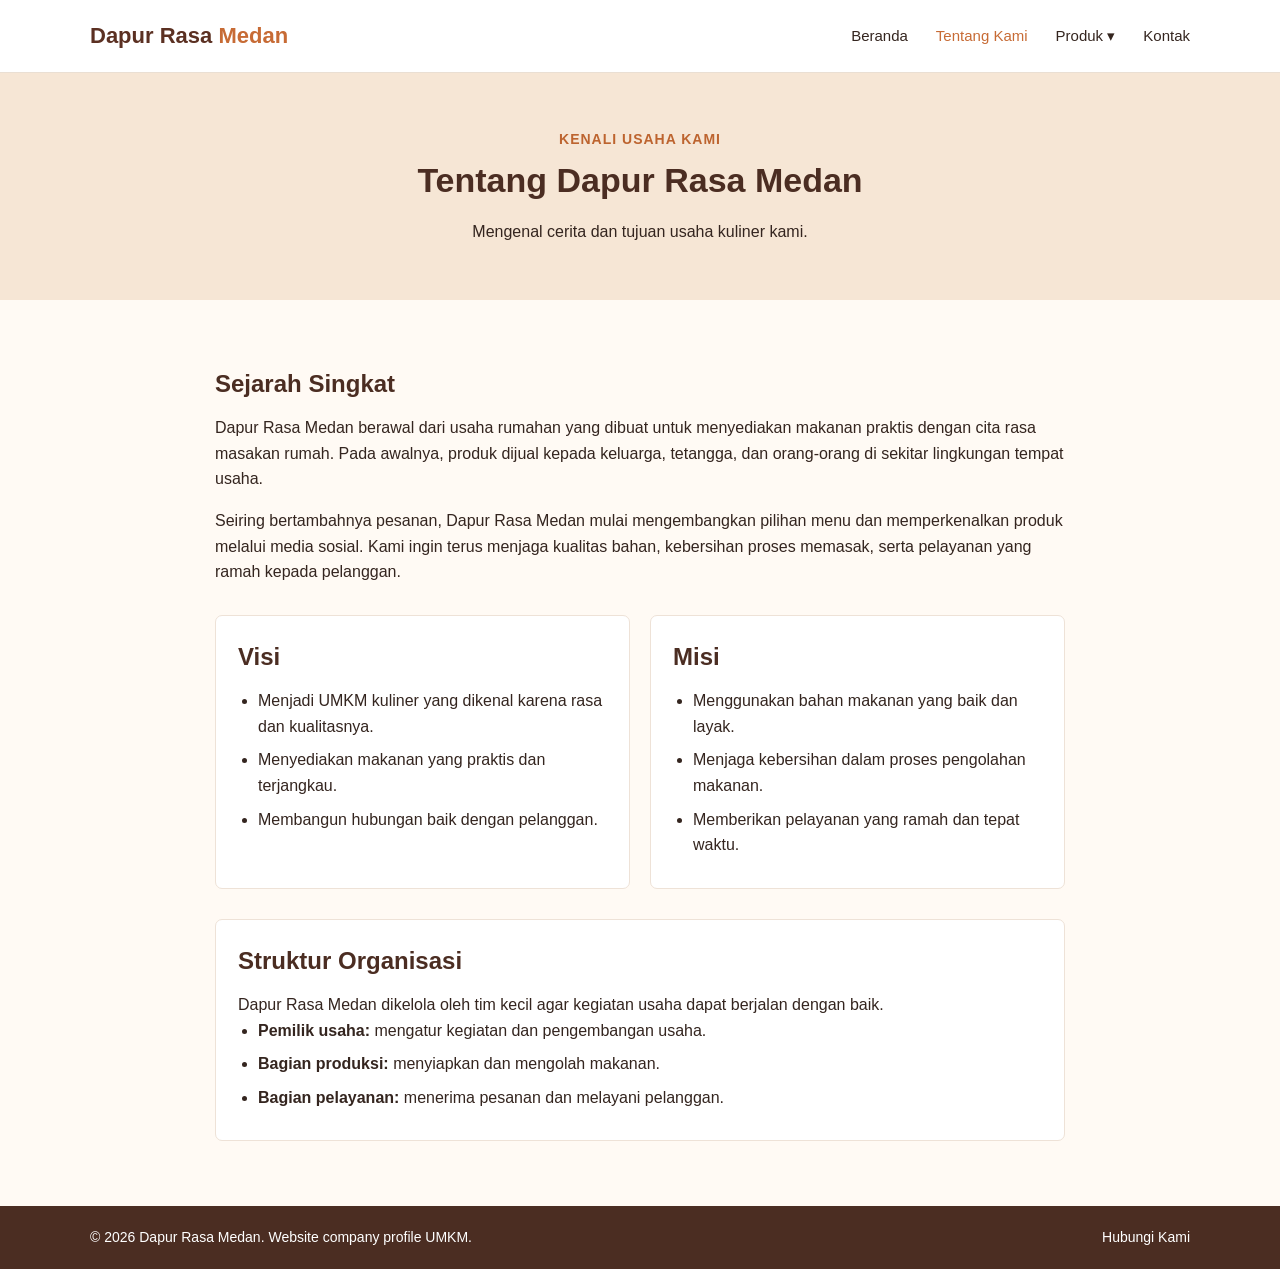
==== about.html @ f9f053ba "Add files via upload" ====
<!DOCTYPE html>
<html lang="id">
<head>
    <meta charset="UTF-8">
    <meta name="viewport" content="width=device-width, initial-scale=1.0">
    <title>Tentang Kami | Dapur Rasa Medan</title>
    <link rel="stylesheet" href="css/style.css">
</head>
<body>
    <header class="header">
        <div class="container navbar">
            <a class="logo" href="index.html">Dapur Rasa <span>Medan</span></a>
            <button class="menu-toggle" aria-label="Buka menu" aria-expanded="false">☰</button>
            <nav class="nav-menu">
                <a href="index.html">Beranda</a>
                <a class="active" href="about.html" aria-current="page">Tentang Kami</a>
                <div class="dropdown">
                    <button class="dropdown-toggle" aria-expanded="false">Produk <span>▾</span></button>
                    <div class="dropdown-menu">
                        <a href="produk.html#makanan-utama">Makanan Utama</a>
                        <a href="produk.html#camilan">Camilan</a>
                        <a href="produk.html#paket-hemat">Paket Hemat</a>
                    </div>
                </div>
                <a href="kontak.html">Kontak</a>
            </nav>
        </div>
    </header>

    <main>
        <section class="page-banner">
            <div class="container">
                <p class="eyebrow">Kenali usaha kami</p>
                <h1>Tentang Dapur Rasa Medan</h1>
                <p>Mengenal cerita dan tujuan usaha kuliner kami.</p>
            </div>
        </section>

        <section class="section">
            <div class="container content-narrow">
                <h2>Sejarah Singkat</h2>
                <p>Dapur Rasa Medan berawal dari usaha rumahan yang dibuat untuk menyediakan makanan praktis dengan cita rasa masakan rumah. Pada awalnya, produk dijual kepada keluarga, tetangga, dan orang-orang di sekitar lingkungan tempat usaha.</p>
                <p>Seiring bertambahnya pesanan, Dapur Rasa Medan mulai mengembangkan pilihan menu dan memperkenalkan produk melalui media sosial. Kami ingin terus menjaga kualitas bahan, kebersihan proses memasak, serta pelayanan yang ramah kepada pelanggan.</p>

                <div class="two-column">
                    <div class="info-box">
                        <h2>Visi</h2>
                        <ul>
                            <li>Menjadi UMKM kuliner yang dikenal karena rasa dan kualitasnya.</li>
                            <li>Menyediakan makanan yang praktis dan terjangkau.</li>
                            <li>Membangun hubungan baik dengan pelanggan.</li>
                        </ul>
                    </div>
                    <div class="info-box">
                        <h2>Misi</h2>
                        <ul>
                            <li>Menggunakan bahan makanan yang baik dan layak.</li>
                            <li>Menjaga kebersihan dalam proses pengolahan makanan.</li>
                            <li>Memberikan pelayanan yang ramah dan tepat waktu.</li>
                        </ul>
                    </div>
                </div>

                <div class="info-box organization">
                    <h2>Struktur Organisasi</h2>
                    <p>Dapur Rasa Medan dikelola oleh tim kecil agar kegiatan usaha dapat berjalan dengan baik.</p>
                    <ul>
                        <li><strong>Pemilik usaha:</strong> mengatur kegiatan dan pengembangan usaha.</li>
                        <li><strong>Bagian produksi:</strong> menyiapkan dan mengolah makanan.</li>
                        <li><strong>Bagian pelayanan:</strong> menerima pesanan dan melayani pelanggan.</li>
                    </ul>
                </div>
            </div>
        </section>
    </main>

    <footer class="footer">
        <div class="container footer-content">
            <p>© 2026 Dapur Rasa Medan. Website company profile UMKM.</p>
            <a href="kontak.html">Hubungi Kami</a>
        </div>
    </footer>
    <script src="js/script.js"></script>
</body>
</html>
---- css/style.css ----
* {
    margin: 0;
    padding: 0;
    box-sizing: border-box;
}

body {
    font-family: Arial, sans-serif;
    color: #34251f;
    background-color: #fffaf4;
    line-height: 1.6;
}

a {
    text-decoration: none;
    color: inherit;
}

.container {
    width: 90%;
    max-width: 1100px;
    margin: auto;
}

.header {
    background-color: #ffffff;
    border-bottom: 1px solid #eadfd3;
    position: sticky;
    top: 0;
    z-index: 10;
}

.navbar {
    min-height: 70px;
    display: flex;
    justify-content: space-between;
    align-items: center;
}

.logo {
    font-size: 22px;
    font-weight: bold;
    color: #5b3022;
}

.logo span {
    color: #c76b35;
}

.nav-menu {
    display: flex;
    align-items: center;
    gap: 28px;
}

.nav-menu > a,
.dropdown-toggle {
    color: #34251f;
    font-size: 15px;
    padding: 24px 0;
}

.nav-menu a:hover,
.dropdown-toggle:hover,
.nav-menu .active {
    color: #c76b35;
}

.dropdown {
    position: relative;
}

.dropdown-toggle {
    background: none;
    border: none;
    font-family: inherit;
    cursor: pointer;
}

.dropdown-menu {
    display: none;
    position: absolute;
    top: 60px;
    left: 0;
    min-width: 175px;
    background-color: #ffffff;
    box-shadow: 0 4px 12px rgba(0, 0, 0, 0.12);
    border-radius: 5px;
    overflow: hidden;
}

.dropdown-menu a {
    display: block;
    padding: 10px 14px;
    font-size: 14px;
}

.dropdown-menu a:hover {
    background-color: #fff0e3;
}

.dropdown:hover .dropdown-menu,
.dropdown:focus-within .dropdown-menu {
    display: block;
}

.menu-toggle {
    display: none;
    background: none;
    border: none;
    font-size: 26px;
    cursor: pointer;
    color: #5b3022;
}

.hero {
    background-color: #f6e6d5;
    padding: 95px 0;
}

.hero-content {
    max-width: 800px;
    text-align: center;
}

.eyebrow {
    color: #bd642f;
    font-size: 14px;
    font-weight: bold;
    text-transform: uppercase;
    letter-spacing: 1px;
    margin-bottom: 10px;
}

h1 {
    font-size: 40px;
    line-height: 1.2;
    margin-bottom: 18px;
    color: #4b2d22;
}

.hero h1 span {
    color: #bd642f;
}

.hero-content > p:not(.eyebrow) {
    max-width: 700px;
    margin: 0 auto 18px;
}

blockquote {
    color: #74452f;
    font-style: italic;
    margin: 18px 0 25px;
}

.button {
    display: inline-block;
    background-color: #bd642f;
    color: #ffffff;
    border: none;
    border-radius: 5px;
    padding: 11px 22px;
    font-size: 15px;
    cursor: pointer;
}

.button:hover {
    background-color: #98502a;
}

.button-outline {
    background-color: transparent;
    color: #bd642f;
    border: 1px solid #bd642f;
}

.button-outline:hover {
    background-color: #bd642f;
    color: #ffffff;
}

.section {
    padding: 65px 0;
}

.section-heading {
    text-align: center;
    margin-bottom: 30px;
}

.section-heading h2,
.content-narrow h2,
.contact-layout h2 {
    color: #4b2d22;
    margin-bottom: 12px;
}

.card-grid {
    display: grid;
    grid-template-columns: repeat(3, 1fr);
    gap: 22px;
}

.card {
    background-color: #ffffff;
    border: 1px solid #eee2d7;
    border-radius: 7px;
    padding: 25px;
}

.card h3 {
    color: #5b3022;
    margin: 10px 0;
}

.food-icon {
    font-size: 38px;
}

.center-button {
    text-align: center;
    margin-top: 30px;
}

.page-banner {
    background-color: #f6e6d5;
    padding: 55px 0;
    text-align: center;
}

.page-banner h1 {
    font-size: 34px;
}

.content-narrow {
    max-width: 850px;
}

.content-narrow > p {
    margin-bottom: 16px;
}

.two-column {
    display: grid;
    grid-template-columns: 1fr 1fr;
    gap: 20px;
    margin: 30px 0;
}

.info-box {
    background-color: #ffffff;
    border: 1px solid #eee2d7;
    border-radius: 7px;
    padding: 22px;
}

.info-box ul {
    padding-left: 20px;
}

.info-box li {
    margin-bottom: 8px;
}

.organization {
    margin-top: 10px;
}

.product-category {
    margin-bottom: 38px;
    scroll-margin-top: 90px;
}

.product-category h2 {
    color: #4b2d22;
    margin-bottom: 18px;
}

.product-card {
    max-width: 520px;
}

.price {
    color: #bd642f;
    font-weight: bold;
    margin-top: 12px;
}

.contact-layout {
    display: grid;
    grid-template-columns: 1fr 1fr;
    gap: 35px;
    align-items: start;
}

.contact-details p {
    margin-bottom: 18px;
}

.contact-form {
    background-color: #ffffff;
    border: 1px solid #eee2d7;
    border-radius: 7px;
    padding: 25px;
}

.contact-form label {
    display: block;
    margin: 12px 0 5px;
    font-weight: bold;
}

.contact-form input,
.contact-form textarea {
    width: 100%;
    padding: 10px;
    border: 1px solid #d8c9bc;
    border-radius: 5px;
    font-family: inherit;
    font-size: 14px;
}

.contact-form textarea {
    resize: vertical;
    margin-bottom: 15px;
}

.small-note {
    color: #806f63;
    font-size: 13px;
    margin-top: 12px;
}

.footer {
    background-color: #4b2d22;
    color: #ffffff;
    padding: 20px 0;
}

.footer-content {
    display: flex;
    justify-content: space-between;
    gap: 15px;
    font-size: 14px;
}

.footer a:hover {
    text-decoration: underline;
}

@media (max-width: 768px) {
    .navbar {
        min-height: 65px;
        flex-wrap: wrap;
    }

    .menu-toggle {
        display: block;
    }

    .nav-menu {
        display: none;
        width: 100%;
        flex-direction: column;
        align-items: stretch;
        gap: 0;
        padding: 8px 0 15px;
    }

    .nav-menu.show {
        display: flex;
    }

    .nav-menu > a,
    .dropdown-toggle {
        display: block;
        width: 100%;
        text-align: left;
        padding: 11px 0;
    }

    .dropdown-menu {
        position: static;
        box-shadow: none;
        border-radius: 0;
        padding-left: 15px;
    }

    .dropdown:hover .dropdown-menu,
    .dropdown:focus-within .dropdown-menu {
        display: none;
    }

    .dropdown.open .dropdown-menu {
        display: block;
    }

    .hero {
        padding: 65px 0;
    }

    h1 {
        font-size: 31px;
    }

    .page-banner h1 {
        font-size: 29px;
    }

    .card-grid,
    .two-column,
    .contact-layout {
        grid-template-columns: 1fr;
    }

    .section {
        padding: 45px 0;
    }

    .footer-content {
        flex-direction: column;
        text-align: center;
    }
}
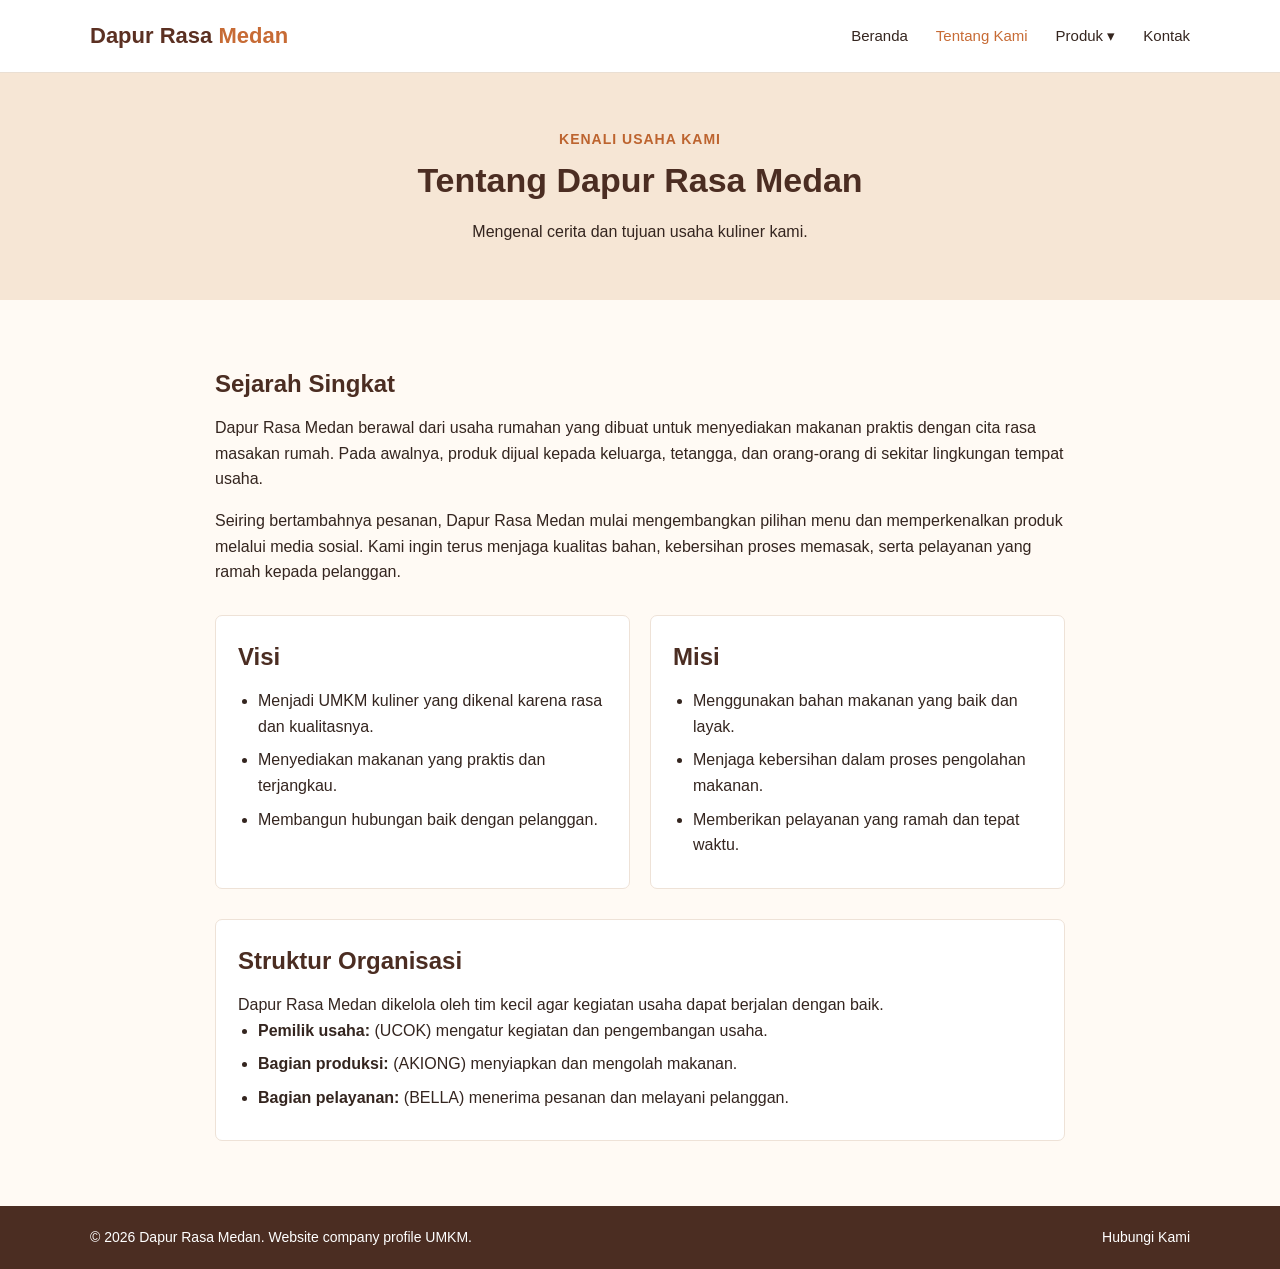
==== commit 677776cc: "Update about.html" ====
--- a/about.html
+++ b/about.html
@@ -65,9 +65,9 @@
                     <h2>Struktur Organisasi</h2>
                     <p>Dapur Rasa Medan dikelola oleh tim kecil agar kegiatan usaha dapat berjalan dengan baik.</p>
                     <ul>
-                        <li><strong>Pemilik usaha:</strong> mengatur kegiatan dan pengembangan usaha.</li>
-                        <li><strong>Bagian produksi:</strong> menyiapkan dan mengolah makanan.</li>
-                        <li><strong>Bagian pelayanan:</strong> menerima pesanan dan melayani pelanggan.</li>
+                        <li><strong>Pemilik usaha:</strong> (UCOK) mengatur kegiatan dan pengembangan usaha.</li>
+                        <li><strong>Bagian produksi:</strong> (AKIONG) menyiapkan dan mengolah makanan.</li>
+                        <li><strong>Bagian pelayanan:</strong> (BELLA) menerima pesanan dan melayani pelanggan.</li>
                     </ul>
                 </div>
             </div>
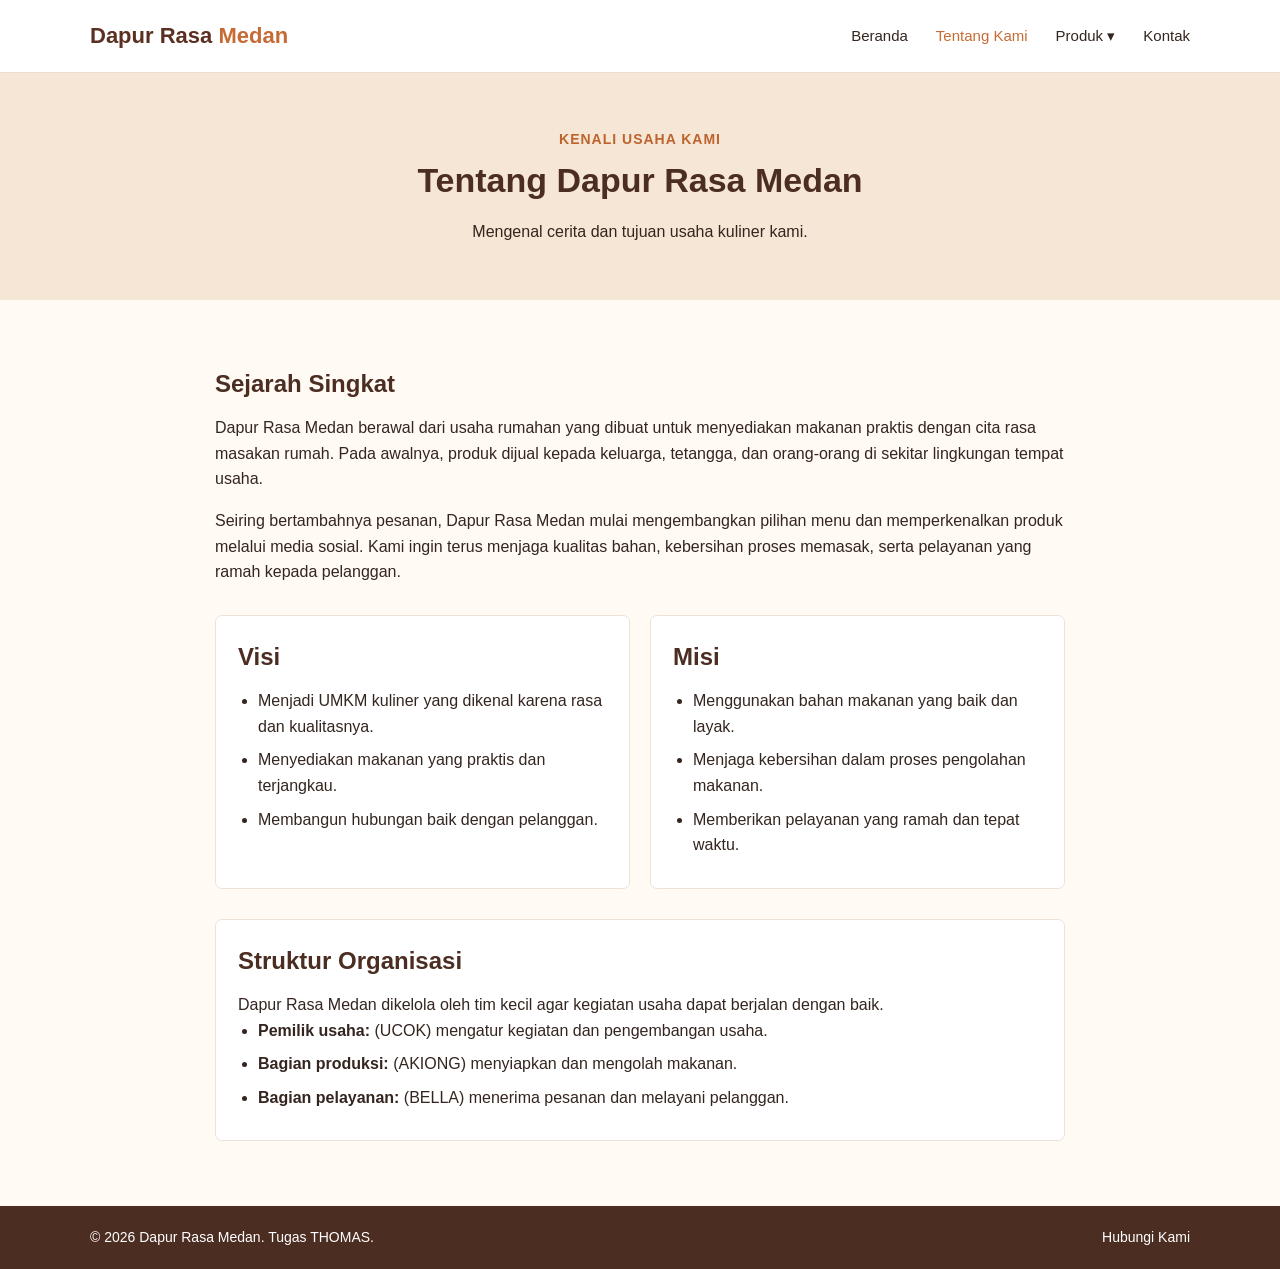
==== commit 03c183a8: "Update about.html" ====
--- a/about.html
+++ b/about.html
@@ -76,7 +76,7 @@
 
     <footer class="footer">
         <div class="container footer-content">
-            <p>© 2026 Dapur Rasa Medan. Website company profile UMKM.</p>
+            <p>© 2026 Dapur Rasa Medan. Tugas THOMAS.</p>
             <a href="kontak.html">Hubungi Kami</a>
         </div>
     </footer>
